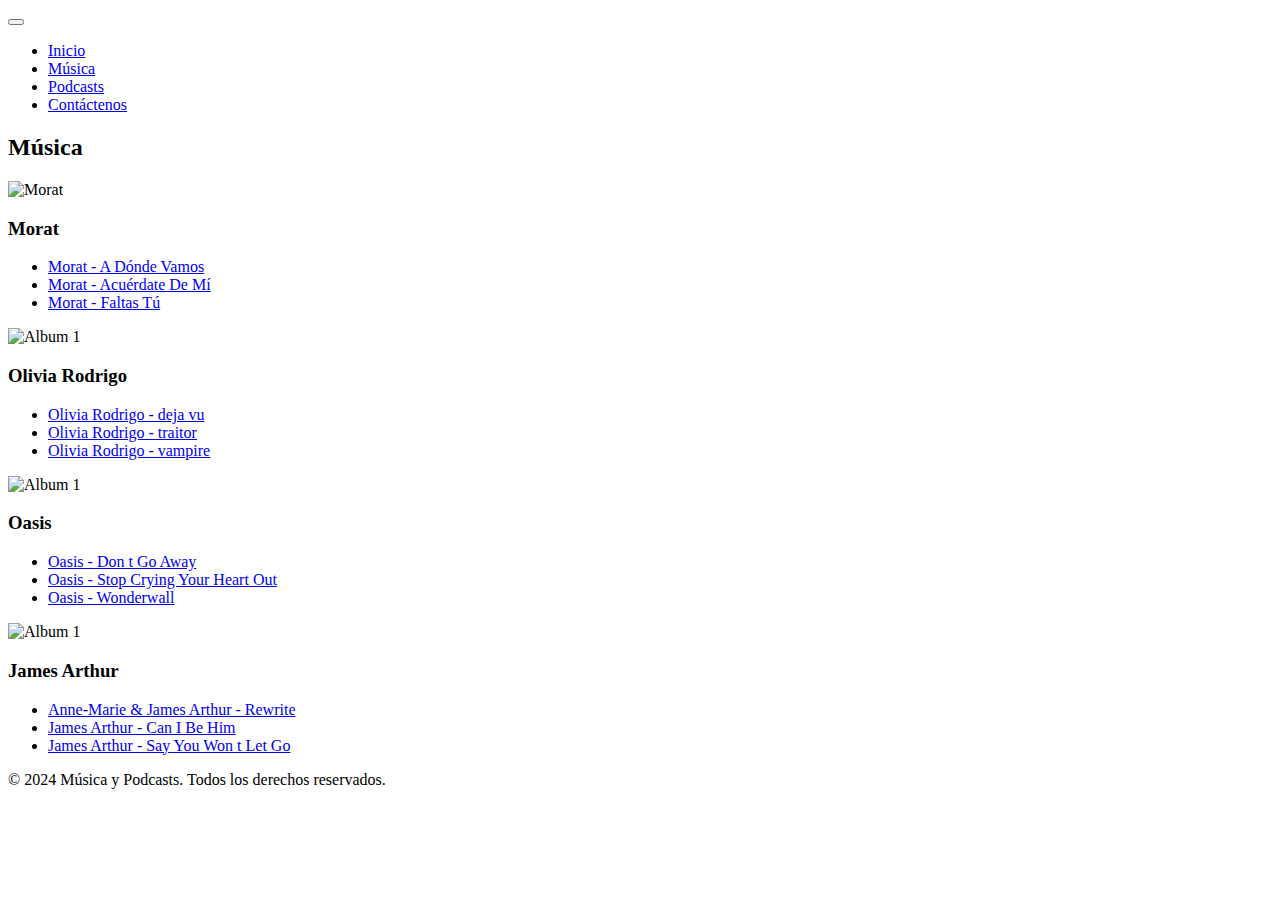
==== musica.html @ 574826bb "Add files via upload" ====
<!DOCTYPE html>
<html lang="es">
<head>
    <meta charset="UTF-8">
    <meta name="viewport" content="width=device-width, initial-scale=1.0">
    <title>Música - Música y Podcasts</title>
    <link rel="stylesheet" href="css/style.css">
</head>
<body>
    <header>
        <button class="menu-toggle" id="menuToggle">
            <span class="bar"></span>
            <span class="bar"></span>
            <span class="bar"></span>
        </button>
        <nav id="sideNav" class="side-nav">
            <ul>
                <li><a href="inicio.html">Inicio</a></li>
                <li><a href="musica.html">Música</a></li>
                <li><a href="podcast.html">Podcasts</a></li>
                <li><a href="contacto.html">Contáctenos</a></li>
            </ul>
        </nav>
    </header>
    <main>
        <section id="musica" class="gallery fade-in">
            <h2>Música</h2>
            <div class="albums">
                <div class="album scale-up">
                    <img src="img/moratlogo.jpeg" alt="Morat">
                    <h3>Morat</h3>
                    <ul class="tracklist">
                        <li><a href="audio/Morat - A Dónde Vamos (Video Oficial).mp3" >Morat - A Dónde Vamos </a></li>
                        <li><a href="audio/Acuérdate De Mí.mp3" target="_blank">Morat - Acuérdate De Mí</a></li>
                        <li><a href="audio/Morat - Faltas Tú (Official Video).mp3" target="_blank">Morat - Faltas Tú</a></li>
                    </ul>
                </div>
                <div class="album scale-up">
                    <img src="img/olivialogo.jpeg" alt="Album 1">
                    <h3>Olivia Rodrigo</h3>
                    <p></p>
                    <ul class="tracklist">
                        <li><a href="audio/Olivia Rodrigo - deja vu (Official Video).mp3" target="_blank">Olivia Rodrigo - deja vu</a></li>
                        <li><a href="audio/Olivia Rodrigo - traitor (Official Video).mp3" target="_blank">Olivia Rodrigo - traitor</a></li>
                        <li><a href="audio/Olivia Rodrigo - vampire (Official Video).mp3" target="_blank">Olivia Rodrigo - vampire</a></li>
                        <!-- Añade más canciones según sea necesario -->
                    </ul>
                </div>  
                <div class="album scale-up">
                    <img src="img/oasis logo.jpeg" alt="Album 1">
                    <h3>Oasis</h3>
                    <p></p>
                    <ul class="tracklist">
                        <li><a href="audio/Oasis - Don t Go Away.mp3" target="_blank">Oasis - Don t Go Away</a></li>
                        <li><a href="audio/Oasis - Stop Crying Your Heart Out (Official Video).mp3" target="_blank">Oasis - Stop Crying Your Heart Out</a></li>
                        <li><a href="audio/Oasis - Wonderwall (Official Video).mp3" target="_blank">Oasis - Wonderwall </a></li>
                        <!-- Añade más canciones según sea necesario -->
                    </ul>
                </div>  
                <div class="album scale-up">
                    <img src="img/arthur.jpeg" alt="Album 1">
                    <h3>James Arthur</h3>
                   
                    <ul class="tracklist">
                        <li><a href="audio/Anne-Marie & James Arthur - Rewrite The Stars [from The Greatest Showman Reimagined].mp3" target="_blank">Anne-Marie & James Arthur - Rewrite </a></li>
                        <li><a href="audio/James Arthur - Can I Be Him.mp3" target="_blank">James Arthur - Can I Be Him</a></li>
                        <li><a href="audio/James Arthur - Say You Won t Let Go.mp3" target="_blank">James Arthur - Say You Won t Let Go</a></li>
                        <!-- Añade más canciones según sea necesario -->
                    </ul>
                </div>    
            </div>    
             
                <!-- Añade más álbumes según sea necesario -->
            </div>
        </section>
    </main>
    <footer>
        <p>&copy; 2024 Música y Podcasts. Todos los derechos reservados.</p>
    </footer>
    <script src="js/main.js"></script>
</body>
</html>
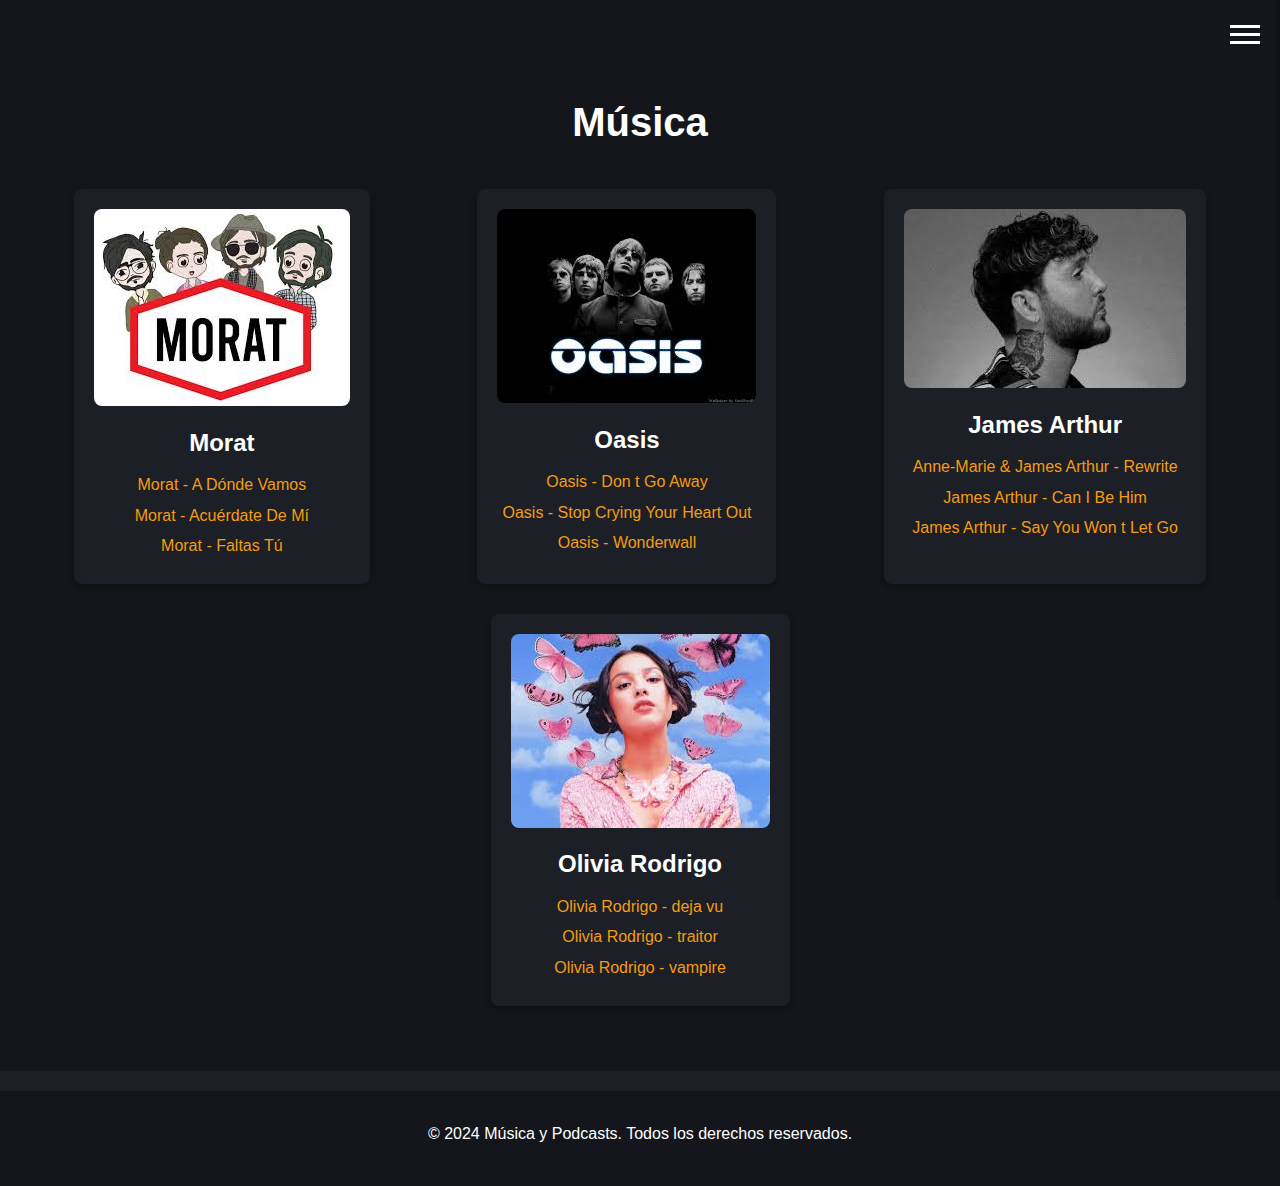
==== commit b0d75f59: "Update musica.html" ====
--- a/musica.html
+++ b/musica.html
@@ -35,17 +35,7 @@
                         <li><a href="audio/Morat - Faltas Tú (Official Video).mp3" target="_blank">Morat - Faltas Tú</a></li>
                     </ul>
                 </div>
-                <div class="album scale-up">
-                    <img src="img/olivialogo.jpeg" alt="Album 1">
-                    <h3>Olivia Rodrigo</h3>
-                    <p></p>
-                    <ul class="tracklist">
-                        <li><a href="audio/Olivia Rodrigo - deja vu (Official Video).mp3" target="_blank">Olivia Rodrigo - deja vu</a></li>
-                        <li><a href="audio/Olivia Rodrigo - traitor (Official Video).mp3" target="_blank">Olivia Rodrigo - traitor</a></li>
-                        <li><a href="audio/Olivia Rodrigo - vampire (Official Video).mp3" target="_blank">Olivia Rodrigo - vampire</a></li>
-                        <!-- Añade más canciones según sea necesario -->
-                    </ul>
-                </div>  
+               
                 <div class="album scale-up">
                     <img src="img/oasis logo.jpeg" alt="Album 1">
                     <h3>Oasis</h3>
@@ -67,7 +57,18 @@
                         <li><a href="audio/James Arthur - Say You Won t Let Go.mp3" target="_blank">James Arthur - Say You Won t Let Go</a></li>
                         <!-- Añade más canciones según sea necesario -->
                     </ul>
-                </div>    
+                </div> 
+                 <div class="album scale-up">
+                    <img src="img/olivialogo.jpeg" alt="Album 1">
+                    <h3>Olivia Rodrigo</h3>
+                    <p></p>
+                    <ul class="tracklist">
+                        <li><a href="audio/Olivia Rodrigo - deja vu (Official Video).mp3" target="_blank">Olivia Rodrigo - deja vu</a></li>
+                        <li><a href="audio/Olivia Rodrigo - traitor (Official Video).mp3" target="_blank">Olivia Rodrigo - traitor</a></li>
+                        <li><a href="audio/Olivia Rodrigo - vampire (Official Video).mp3" target="_blank">Olivia Rodrigo - vampire</a></li>
+                        <!-- Añade más canciones según sea necesario -->
+                    </ul>
+                </div>  
             </div>    
              
                 <!-- Añade más álbumes según sea necesario -->
--- a/css/style.css
+++ b/css/style.css
@@ -0,0 +1,471 @@
+/* Reset de estilo básico */
+* {
+    margin: 0;
+    padding: 0;
+    box-sizing: border-box;
+}
+
+/* Estilo del cuerpo */
+body {
+    font-family: 'Arial', sans-serif;
+    background-color: #1d1f27;
+    color: #ffffff;
+    line-height: 1.6;
+    padding: 0;
+    margin: 0;
+}
+
+/* Estilo del encabezado */
+header {
+    background: #14161b;
+    color: #ffffff;
+    padding: 20px;
+    text-align: center;
+    position: relative;
+    width: 100%;
+}
+
+/* Botón de menú */
+.menu-toggle {
+    background: none;
+    border: none;
+    cursor: pointer;
+    position: absolute;
+    top: 20px;
+    right: 20px;
+    z-index: 1001;
+}
+
+.menu-toggle .bar {
+    display: block;
+    width: 30px;
+    height: 3px;
+    background: #ffffff;
+    margin: 5px auto;
+    transition: all 0.3s ease;
+}
+
+/* Menú lateral */
+.side-nav {
+    position: fixed;
+    top: 0;
+    right: -250px; /* Oculto por defecto */
+    width: 250px;
+    height: 100%;
+    background-color: #14161b;
+    box-shadow: -3px 0 5px rgba(0, 0, 0, 0.3);
+    transition: right 0.3s ease;
+    padding: 20px;
+    z-index: 1000;
+}
+
+.side-nav ul {
+    list-style: none;
+    padding: 0;
+    margin: 0;
+}
+
+.side-nav ul li {
+    margin: 15px 0;
+}
+
+.side-nav ul li a {
+    color: #ffffff;
+    text-decoration: none;
+    font-size: 18px;
+}
+
+.side-nav ul li a:hover {
+    color: #f39c12;
+}
+
+/* Mostrar el menú lateral cuando está activo */
+.side-nav.active {
+    right: 0;
+}
+
+/* Estilo del botón de hamburguesa cuando está activo */
+.menu-toggle.active .bar:nth-child(1) {
+    transform: rotate(45deg) translateY(8px);
+}
+
+.menu-toggle.active .bar:nth-child(2) {
+    opacity: 0;
+}
+
+.menu-toggle.active .bar:nth-child(3) {
+    transform: rotate(-45deg) translateY(-8px);
+}
+
+/* Estilo de la sección de bienvenida */
+.hero {
+    background: url('img/hero-bg.jpg') no-repeat center center/cover;
+    color: #ffffff;
+    text-align: center;
+    padding: 100px 20px 50px;
+    margin-top: 60px;
+    opacity: 0;
+    transform: translateY(50px);
+    transition: opacity 1s, transform 1s;
+}
+
+.hero.fade-in {
+    opacity: 1;
+    transform: translateY(0);
+}
+
+.hero h2 {
+    font-size: 3em;
+}
+
+.hero p {
+    font-size: 1.5em;
+}
+
+/* Estilo de la galería de música */
+.gallery {
+    padding: 50px 20px;
+    background-color: #14161b;
+    opacity: 0;
+    transform: translateY(50px);
+    transition: opacity 1s, transform 1s;
+}
+
+.gallery.fade-in {
+    opacity: 1;
+    transform: translateY(0);
+}
+
+.gallery h2 {
+    text-align: center;
+    margin-bottom: 20px;
+    font-size: 2.5em;
+}
+
+.albums {
+    display: flex;
+    flex-wrap: wrap;
+    justify-content: space-around;
+}
+
+.album {
+    background: #1d1f27;
+    margin: 15px;
+    padding: 20px;
+    border-radius: 8px;
+    box-shadow: 0 4px 8px rgba(0, 0, 0, 0.3);
+    text-align: center;
+    transition: transform 0.3s ease;
+}
+
+.album img {
+    width: 100%;
+    border-radius: 8px;
+}
+
+.album h3 {
+    margin: 10px 0;
+    font-size: 1.5em;
+}
+
+.album p {
+    font-size: 1em;
+    color: #a0a0a0;
+}
+
+.album.scale-up:hover {
+    transform: scale(1.05);
+}
+
+/* Estilo de los podcasts */
+.podcasts {
+    padding: 50px 20px;
+    background-color: #1d1f27;
+    opacity: 0;
+    transform: translateY(50px);
+    transition: opacity 1s, transform 1s;
+}
+
+.podcasts.fade-in {
+    opacity: 1;
+    transform: translateY(0);
+}
+
+.podcasts h2 {
+    text-align: center;
+    margin-bottom: 20px;
+    font-size: 2.5em;
+}
+
+.podcast-list {
+    display: flex;
+    flex-direction: column;
+    align-items: center;
+}
+
+.podcast {
+    background: #14161b;
+    margin: 15px;
+    padding: 20px;
+    border-radius: 8px;
+    box-shadow: 0 4px 8px rgba(0, 0, 0, 0.3);
+    width: 80%;
+}
+
+.podcast h3 {
+    margin: 10px 0;
+    font-size: 1.5em;
+    text-align: center;
+}
+
+audio {
+    width: 100%;
+}
+
+/* Estilo del pie de página */
+/* Estilo del pie de página */
+footer {
+    background: #14161b;
+    color: #ffffff;
+    text-align: center;
+    padding: 30px 20px;
+    margin-top: 20px;
+}
+
+footer h2 {
+    margin-bottom: 10px;
+}
+
+footer p {
+    margin-bottom: 10px;
+}
+
+footer a {
+    color: #f39c12;
+    text-decoration: none;
+}
+
+footer a:hover {
+    text-decoration: underline;
+}
+
+.social-media {
+    margin-top: 10px;
+}
+
+.social-media a {
+    margin: 0 10px;
+    display: inline-block;
+}
+
+.social-media img {
+    width: 30px;
+    height: 30px;
+    vertical-align: middle;
+}
+
+/* Estilo de la lista de canciones */
+.tracklist {
+    list-style: none;
+    padding: 0;
+    margin-top: 10px;
+}
+
+.tracklist li {
+    margin-bottom: 5px;
+}
+
+.tracklist a {
+    color: #f39c12;
+    text-decoration: none;
+    font-size: 16px;
+}
+
+.tracklist a:hover {
+    text-decoration: underline;
+}
+
+
+/* Estilo del cuerpo */
+body {
+    font-family: 'Arial', sans-serif;
+    background-color: #1d1f27;
+    color: #ffffff;
+    line-height: 1.6;
+    padding: 0;
+    margin: 0;
+}
+
+/* Estilo del encabezado */
+header {
+    background: #14161b;
+    color: #ffffff;
+    padding: 20px;
+    text-align: center;
+    position: relative;
+    width: 100%;
+}
+
+/* Botón de menú */
+.menu-toggle {
+    background: none;
+    border: none;
+    cursor: pointer;
+    position: absolute;
+    top: 20px;
+    right: 20px;
+    z-index: 1001;
+}
+
+.menu-toggle .bar {
+    display: block;
+    width: 30px;
+    height: 3px;
+    background: #ffffff;
+    margin: 5px auto;
+    transition: all 0.3s ease;
+}
+
+/* Menú lateral */
+.side-nav {
+    position: fixed;
+    top: 0;
+    right: -250px; /* Oculto por defecto */
+    width: 250px;
+    height: 100%;
+    background-color: #14161b;
+    box-shadow: -3px 0 5px rgba(0, 0, 0, 0.3);
+    transition: right 0.3s ease;
+    padding: 20px;
+    z-index: 1000;
+}
+
+.side-nav ul {
+    list-style: none;
+    padding: 0;
+    margin: 0;
+}
+
+.side-nav ul li {
+    margin: 15px 0;
+}
+
+.side-nav ul li a {
+    color: #ffffff;
+    text-decoration: none;
+    font-size: 18px;
+}
+
+.side-nav ul li a:hover {
+    color: #f39c12;
+}
+
+/* Mostrar el menú lateral cuando está activo */
+.side-nav.active {
+    right: 0;
+}
+
+/* Estilo del botón de hamburguesa cuando está activo */
+.menu-toggle.active .bar:nth-child(1) {
+    transform: rotate(45deg) translateY(8px);
+}
+
+.menu-toggle.active .bar:nth-child(2) {
+    opacity: 0;
+}
+
+.menu-toggle.active .bar:nth-child(3) {
+    transform: rotate(-45deg) translateY(-8px);
+}
+
+/* Estilo de la sección de contacto */
+.contact {
+    padding: 50px 20px;
+    background-color: #14161b;
+    color: #ffffff;
+    text-align: center;
+}
+
+.contact h2, .contact h3 {
+    margin-bottom: 20px;
+}
+
+.contact p {
+    margin-bottom: 10px;
+}
+
+.contact a {
+    color: #f39c12;
+    text-decoration: none;
+}
+
+.contact a:hover {
+    text-decoration: underline;
+}
+
+.social-media {
+    margin: 20px 0;
+}
+
+.social-media a {
+    margin: 0 10px;
+    display: inline-block;
+}
+
+.social-media img {
+    width: 30px;
+    height: 30px;
+    vertical-align: middle;
+}
+
+/* Estilo del formulario de contacto */
+form {
+    max-width: 600px;
+    margin: 0 auto;
+    text-align: left;
+    background: #1e1e24;
+    padding: 20px;
+    border-radius: 10px;
+}
+
+form label {
+    display: block;
+    margin-bottom: 5px;
+}
+
+form input, form textarea {
+    width: 100%;
+    padding: 10px;
+    margin-bottom: 15px;
+    border: none;
+    border-radius: 5px;
+    background: #2e2e34;
+    color: #ffffff;
+}
+
+form button {
+    display: block;
+    width: 100%;
+    padding: 10px;
+    background: #f39c12;
+    border: none;
+    border-radius: 5px;
+    color: #ffffff;
+    font-size: 16px;
+    cursor: pointer;
+}
+
+form button:hover {
+    background: #e67e22;
+}
+
+/* Estilo del mapa */
+.map-container {
+    margin-top: 20px;
+}
+
+.map-container iframe {
+    width: 100%;
+    border: 0;
+    border-radius: 10px;
+}
